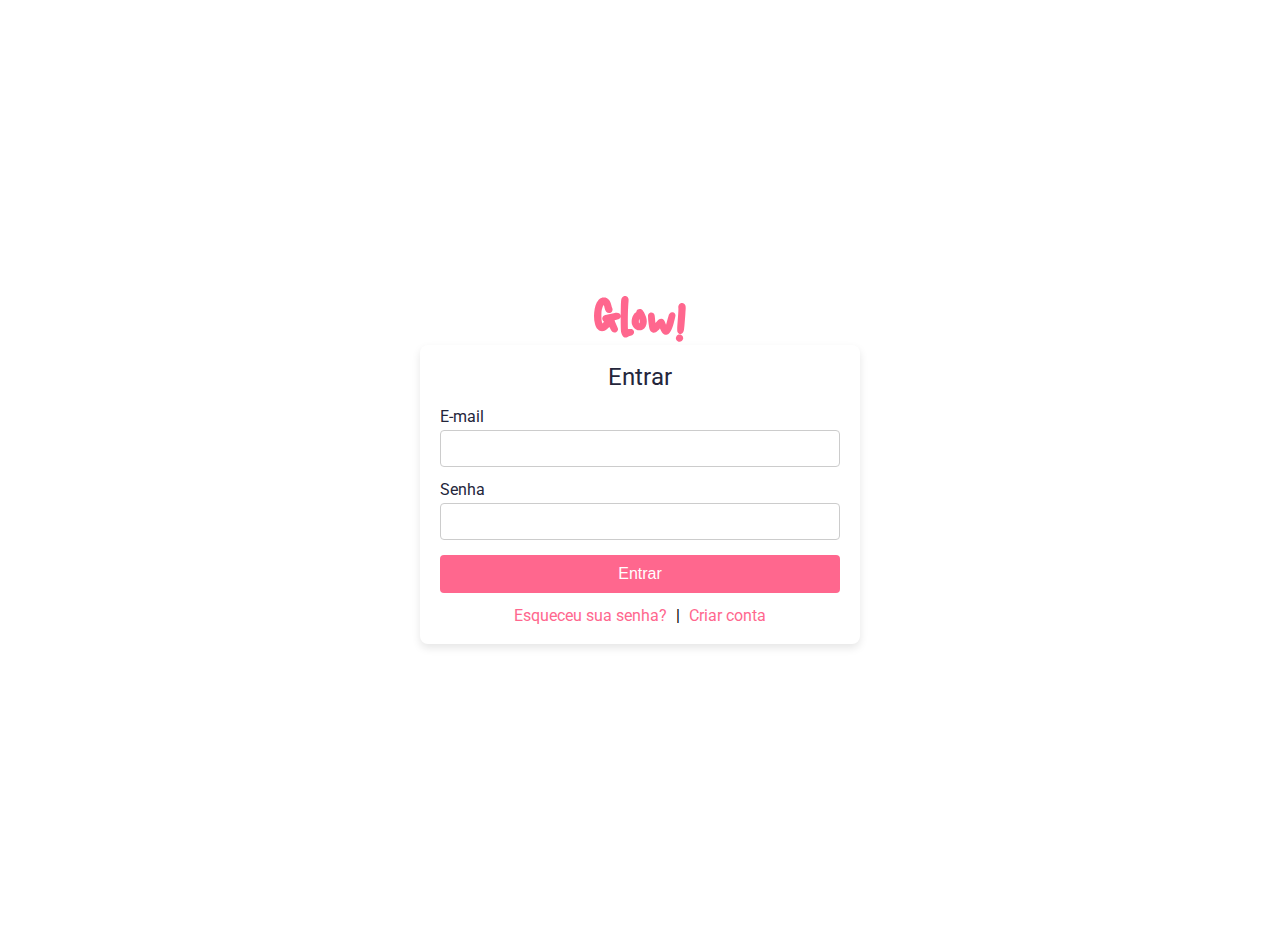
==== login.html @ 6cb84889 "feat: first commit" ====
<!DOCTYPE html>
<html lang="pt-br">
<head>
    <meta charset="UTF-8">
    <meta name="viewport" content="width=device-width, initial-scale=1.0">
    <title>Login - Semelhante ao Gympass</title>
    <link href="https://fonts.googleapis.com/css2?family=Roboto:ital,wght@0,100;0,300;0,400;0,500;0,700;0,900;1,100;1,300;1,400;1,500;1,700;1,900&display=swap" rel="stylesheet">
    <link rel="stylesheet" href="styles/reset.css">
    <link rel="stylesheet" href="/styles/login.css">
</head>
<body>
    <div class="login-container">
        <header class="login-header">
            <a href="/index.html"><img src="/assets/glow-logo.svg" alt="logo Glow!"/></a>
        </header>
        <main class="login-main">
            <form class="login-form">
                <h1>Entrar</h1>
                <div class="form-group">
                    <label for="email">E-mail</label>
                    <input type="email" id="email" name="email" required>
                </div>
                <div class="form-group">
                    <label for="password">Senha</label>
                    <input type="password" id="password" name="password" required>
                </div>
                <button type="submit" class="login-button">Entrar</button>
                <p class="login-options">
                    <a href="#">Esqueceu sua senha?</a> | 
                    <a href="#">Criar conta</a>
                </p>
            </form>
        </main>
    </div>
</body>
</html>
---- styles/login.css ----
body {
    font-family: 'Roboto', sans-serif;
    margin: 0;
    background-color:#FFF8F1;
}

.login-container {
    display: flex;
    flex-direction: column;
    align-items: center;
    justify-content: center;
    min-height: 100vh;
    background-color: #fff;
    padding: 20px;
    box-shadow: 0 4px 8px rgba(0, 0, 0, 0.1);
}

.login-header .logo {
    max-width: 150px;
    margin-bottom: 20px;
}

.login-main {
    width: 100%;
    max-width: 400px;
    padding: 20px;
    background-color: #fff;
    border-radius: 8px;
    box-shadow: 0 4px 8px rgba(0, 0, 0, 0.1);
}

.login-form {
    display: flex;
    flex-direction: column;
}

.login-form h1 {
    font-size: 24px;
    margin-bottom: 20px;
    text-align: center;
    color: #24263B;
}

.form-group {
    display: flex;
    flex-direction: column;
    margin-bottom: 15px;
}

.form-group label {
    margin-bottom: 5px;
    color: #24263B;
}

.form-group input {
    padding: 10px;
    border: 1px solid #ccc;
    border-radius: 4px;
}

.login-button {
    padding: 10px 20px;
    border: none;
    border-radius: 4px;
    background-color: #FF678E;
    color: #fff;
    font-size: 16px;
    cursor: pointer;
}

.login-button:hover {
    background-color: #F63B6B;
}

.login-options {
    text-align: center;
    margin-top: 15px;
}

.login-options a {
    color: #FF678E;
    text-decoration: none;
    margin: 0 5px;
}

.login-options a:hover {
    text-decoration: underline;
}

.login-footer {
    margin-top: 20px;
    text-align: center;
}
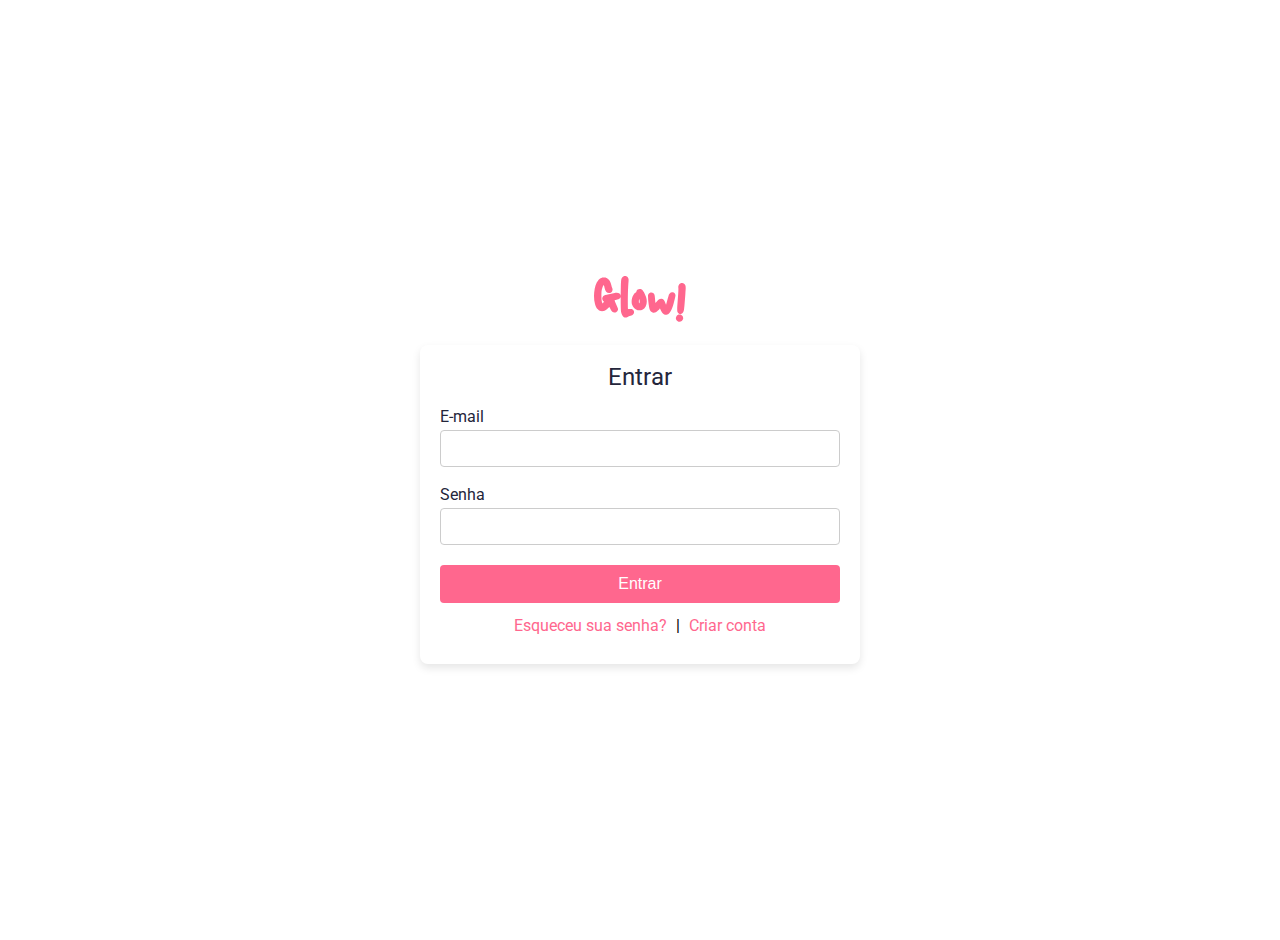
==== commit 6ffcfbcc: "feat: task2" ====
--- a/login.html
+++ b/login.html
@@ -6,12 +6,12 @@
     <title>Login - Semelhante ao Gympass</title>
     <link href="https://fonts.googleapis.com/css2?family=Roboto:ital,wght@0,100;0,300;0,400;0,500;0,700;0,900;1,100;1,300;1,400;1,500;1,700;1,900&display=swap" rel="stylesheet">
     <link rel="stylesheet" href="styles/reset.css">
-    <link rel="stylesheet" href="/styles/login.css">
+    <link rel="stylesheet" href="styles/login.css">
 </head>
 <body>
     <div class="login-container">
         <header class="login-header">
-            <a href="/index.html"><img src="/assets/glow-logo.svg" alt="logo Glow!"/></a>
+            <a href="/index.html"><img src="/assets/glow-logo.svg" alt="logo Glow!" class="logo"/></a>
         </header>
         <main class="login-main">
             <form class="login-form">
@@ -19,10 +19,12 @@
                 <div class="form-group">
                     <label for="email">E-mail</label>
                     <input type="email" id="email" name="email" required>
+                    <span class="error-message"></span>
                 </div>
                 <div class="form-group">
                     <label for="password">Senha</label>
                     <input type="password" id="password" name="password" required>
+                    <span class="error-message"></span>
                 </div>
                 <button type="submit" class="login-button">Entrar</button>
                 <p class="login-options">
@@ -32,5 +34,6 @@
             </form>
         </main>
     </div>
+    <script src="js/login.js"></script>
 </body>
 </html>
--- a/styles/login.css
+++ b/styles/login.css
@@ -1,7 +1,7 @@
 body {
     font-family: 'Roboto', sans-serif;
     margin: 0;
-    background-color:#FFF8F1;
+    background-color: #FFF8F1;
 }
 
 .login-container {
@@ -91,3 +91,43 @@
     margin-top: 20px;
     text-align: center;
 }
+
+.error-message {
+    color: #FF678E;
+    margin-top: 10px;
+    text-align: center;
+}
+
+.form-group .error-message {
+    margin-top: 5px;
+    text-align: left;
+}
+
+
+
+@media (max-width: 600px) {
+    .login-container {
+        padding: 10px;
+    }
+
+    .login-main {
+        padding: 15px;
+    }
+
+    .login-form h1 {
+        font-size: 20px;
+    }
+
+    .form-group input {
+        padding: 8px;
+    }
+
+    .login-button {
+        padding: 8px 15px;
+        font-size: 14px;
+    }
+
+    .login-options a {
+        font-size: 14px;
+    }
+}
